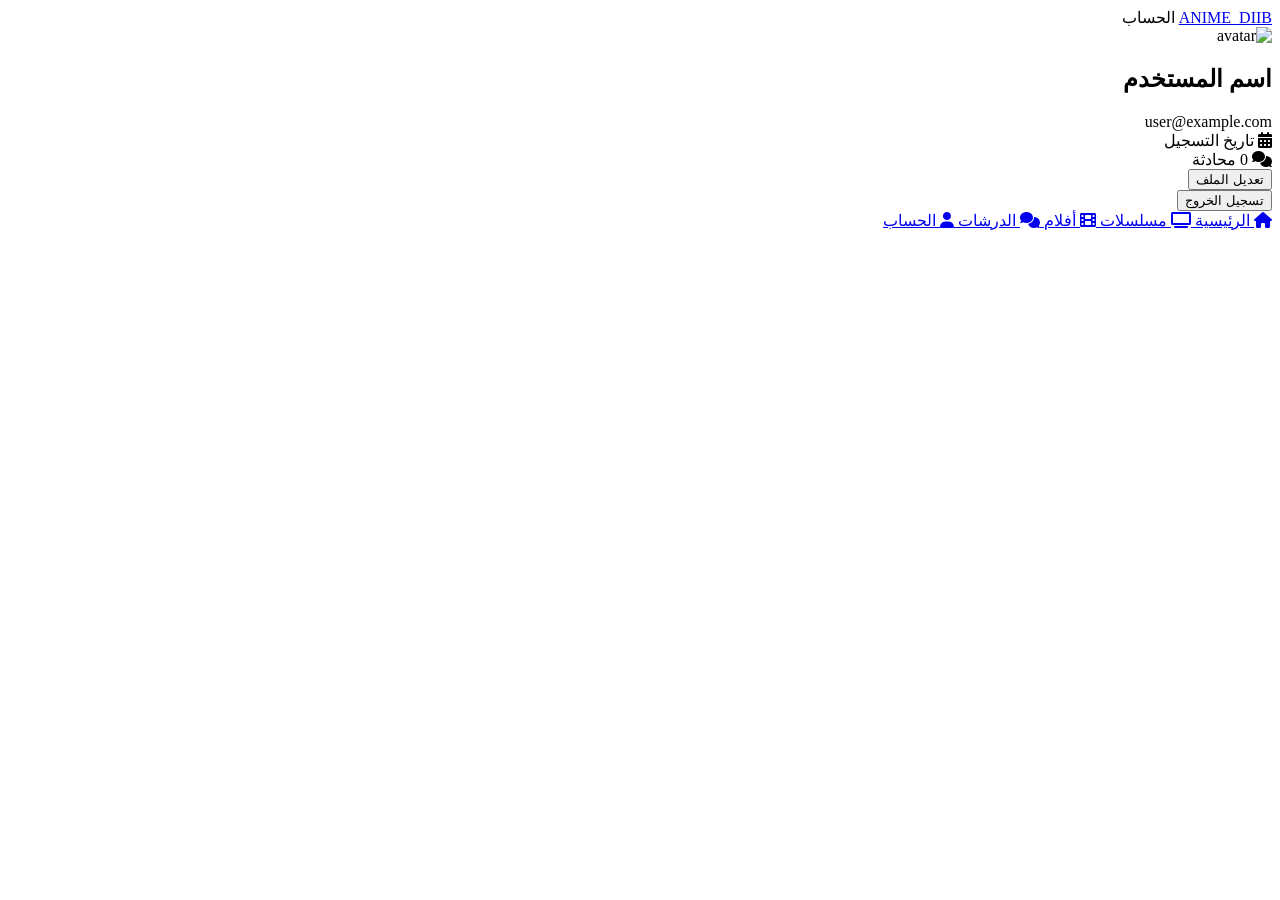
==== account.html @ 1adf1482 "Add files via upload" ====
<!DOCTYPE html>
<html lang="ar" dir="rtl">
<head>
    <meta charset="UTF-8">
    <meta name="viewport" content="width=device-width, initial-scale=1.0">
    <title>الحساب - ANIME_DIIB</title>
    <link rel="stylesheet" href="css/style.css">
    <link rel="stylesheet" href="https://cdnjs.cloudflare.com/ajax/libs/font-awesome/6.0.0-beta3/css/all.min.css">
</head>
<body>
    <div class="app-topbar">
        <div class="container topbar-content">
            <a href="index.html" class="topbar-logo">ANIME_DIIB</a>
            <span class="topbar-tagline">الحساب</span>
        </div>
    </div>

    <main class="container">
        <section class="section account-section">
            <div class="profile-card">
                <img id="account-avatar" src="https://placehold.co/120x120" alt="avatar" class="profile-avatar">
                <h2 id="account-name">اسم المستخدم</h2>
                <div class="account-email" id="account-email">user@example.com</div>
                <div class="account-stats">
                    <div class="stat-item">
                        <i class="fas fa-calendar-alt"></i>
                        <span id="account-joined">تاريخ التسجيل</span>
                    </div>
                    <div class="stat-item">
                        <i class="fas fa-comments"></i>
                        <span id="account-chats">0 محادثة</span>
                    </div>
                </div>
                <div class="account-actions">
                    <button id="edit-profile" class="btn primary">تعديل الملف</button>
                </div>
            </div>

            <div class="account-footer">
                <button id="logout" class="btn danger">تسجيل الخروج</button>
            </div>
        </section>
    </main>

        <!-- Edit profile modal -->
        <div id="edit-modal" class="modal" aria-hidden="true" style="display:none;">
            <div class="modal-content">
                <h3 id="edit-modal-title">تعديل الملف الشخصي</h3>
                <form id="edit-form">
                    <label>اسم المستخدم</label>
                    <input type="text" id="edit-name" placeholder="أدخل اسمك" required>
                    <label>رابط صورة الملف الشخصي (اختياري)</label>
                    <input type="url" id="edit-avatar-url" placeholder="أدخل رابط الصورة (مثل: https://example.com/image.jpg)">
                    <div style="margin:8px 0;"><img id="edit-avatar-preview" src="https://placehold.co/120x120" alt="preview" style="width:120px;height:120px;border-radius:8px;object-fit:cover;"/></div>
                    <div style="display:flex;gap:8px;justify-content:flex-end;margin-top:8px;">
                        <button type="button" id="edit-cancel" class="btn ghost">إلغاء</button>
                        <button type="submit" class="btn">حفظ</button>
                    </div>
                </form>
            </div>
        </div>

    <nav class="bottom-nav">
        <a href="index.html" class="nav-item">
            <i class="fas fa-home nav-icon"></i>
            <span class="nav-label">الرئيسية</span>
        </a>
        <a href="anime.html" class="nav-item">
            <i class="fas fa-tv nav-icon"></i>
            <span class="nav-label">مسلسلات</span>
        </a>
        <a href="movie.html" class="nav-item">
            <i class="fas fa-film nav-icon"></i>
            <span class="nav-label">أفلام</span>
        </a>
        <a href="chats.html" class="nav-item">
            <i class="fas fa-comments nav-icon"></i>
            <span class="nav-label">الدرشات</span>
        </a>
        <a href="account.html" class="nav-item active">
            <i class="fas fa-user nav-icon"></i>
            <span class="nav-label">الحساب</span>
        </a>
    </nav>

    <script src="js/config.js"></script>
    <script src="js/firebase-init.js"></script>
    <script src="js/account.js"></script>
    <script src="js/performance.js"></script>
</body>
</html>
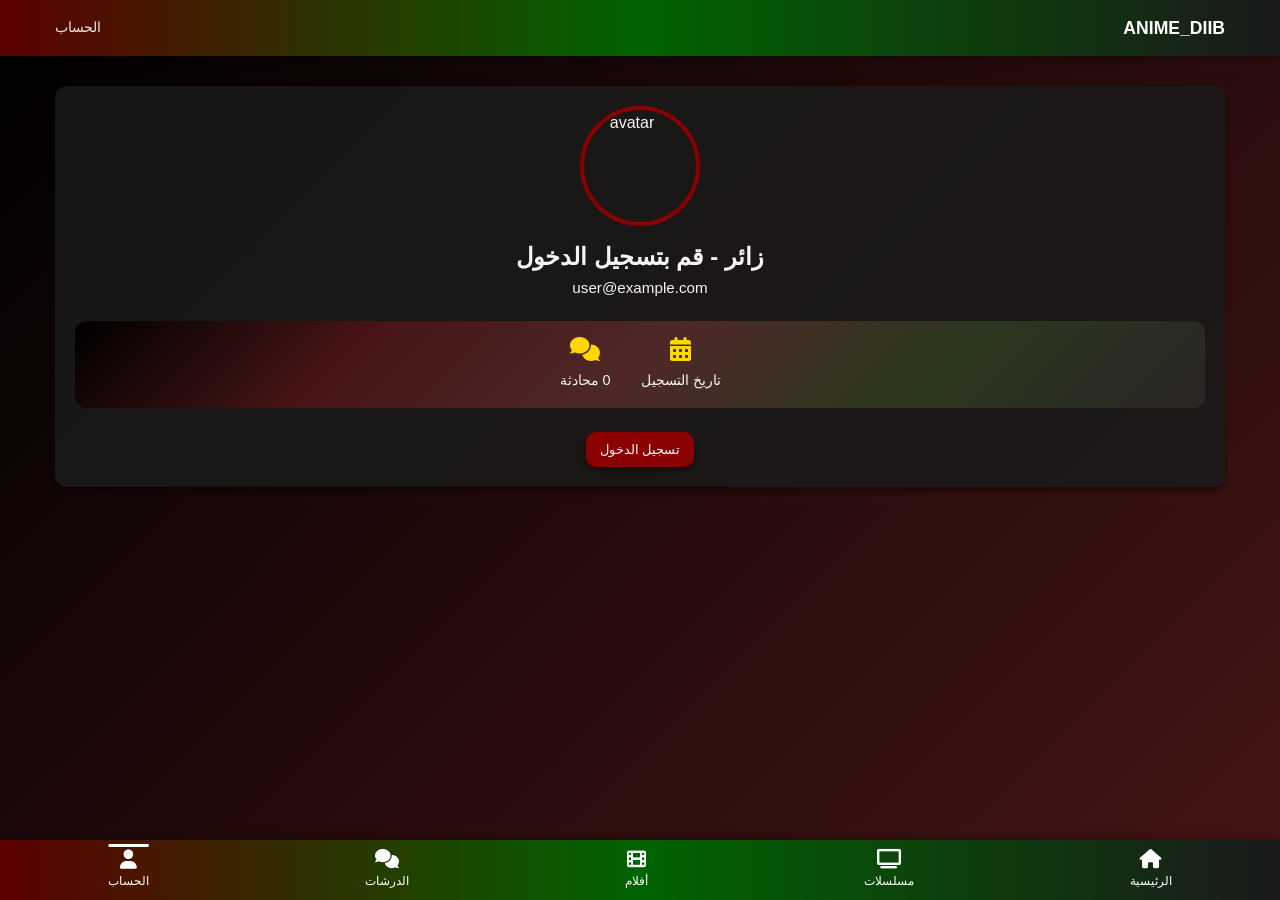
==== commit 5da6d296: "Update account.html" ====
--- a/account.html
+++ b/account.html
@@ -4,7 +4,7 @@
     <meta charset="UTF-8">
     <meta name="viewport" content="width=device-width, initial-scale=1.0">
     <title>الحساب - ANIME_DIIB</title>
-    <link rel="stylesheet" href="css/style.css">
+    <link rel="stylesheet" href="style.css">
     <link rel="stylesheet" href="https://cdnjs.cloudflare.com/ajax/libs/font-awesome/6.0.0-beta3/css/all.min.css">
 </head>
 <body>
@@ -83,9 +83,10 @@
         </a>
     </nav>
 
-    <script src="js/config.js"></script>
-    <script src="js/firebase-init.js"></script>
-    <script src="js/account.js"></script>
-    <script src="js/performance.js"></script>
+    <script src="config.js"></script>
+    <script src="firebase-init.js"></script>
+    <script src="account.js"></script>
+    <script src="performance.js"></script>
 </body>
 </html>
+
--- a/style.css
+++ b/style.css
@@ -0,0 +1,1259 @@
+/* ==========================================
+   ANIME_DIIB - ملف الأنماط الرئيسي
+   ========================================== */
+
+/* تنسيقات المحادثة العامة */
+.public-chat-banner {
+  background: linear-gradient(135deg, var(--primary-color), var(--primary-light));
+  color: white;
+  padding: 20px;
+  margin-bottom: 20px;
+  border-radius: 12px;
+  display: flex;
+  justify-content: space-between;
+  align-items: center;
+  box-shadow: var(--shadow);
+}
+
+.public-chat-info {
+  display: flex;
+  align-items: center;
+  gap: 15px;
+  font-size: 1.2rem;
+  font-weight: bold;
+}
+
+.public-chat-info i {
+  font-size: 1.5rem;
+  animation: pulse 2s infinite;
+}
+
+@keyframes pulse {
+  0%, 100% { transform: scale(1); opacity: 1; }
+  50% { transform: scale(1.1); opacity: 0.8; }
+}
+
+@keyframes gradientShift {
+  0% { background-position: 0% 50%; }
+  50% { background-position: 100% 50%; }
+  100% { background-position: 0% 50%; }
+}
+
+.join-public-chat {
+  background: linear-gradient(135deg, var(--primary-color), var(--secondary-color));
+  color: var(--text-light);
+  padding: 10px 20px;
+  border: none;
+  border-radius: 8px;
+  font-weight: bold;
+  cursor: pointer;
+  transition: var(--transition);
+  box-shadow: var(--shadow);
+}
+
+.join-public-chat:hover {
+  transform: translateY(-2px);
+  box-shadow: var(--shadow-hover);
+}
+
+/* تنسيقات رسائل المحادثة العامة */
+.message-header {
+  display: flex;
+  align-items: center;
+  gap: 8px;
+  margin-bottom: 4px;
+}
+
+.message-avatar {
+  width: 32px;
+  height: 32px;
+  border-radius: 50%;
+  cursor: pointer;
+  transition: transform 0.2s;
+  object-fit: cover;
+  border: 2px solid var(--primary-color);
+}
+
+.message-avatar:hover {
+  transform: scale(1.1);
+}
+
+.message-author {
+  font-size: 0.85rem;
+  color: var(--primary-light);
+  font-weight: bold;
+  margin-bottom: 5px;
+  padding: 0 10px;
+}
+
+.message-text {
+  padding: 10px;
+  border-radius: 8px;
+  background: var(--card-bg);
+  border: 1px solid var(--desc-border);
+  box-shadow: var(--shadow);
+  color: var(--text-color);
+}
+
+.message.me .message-author {
+  color: var(--accent-color);
+}
+
+.message.you .message-text {
+  background: var(--card-bg);
+  border: 1px solid var(--desc-border);
+}
+
+.message.me .message-text {
+  background: linear-gradient(135deg, var(--primary-color), var(--primary-light));
+  color: var(--text-light);
+  border-color: var(--primary-color);
+}
+
+.message.you .message-header {
+  flex-direction: row;
+}
+
+.message.me .message-header {
+  flex-direction: row-reverse;
+}
+
+/* تنسيقات عناصر الأصدقاء القابلة للنقر */
+.friend-item {
+  transition: var(--transition);
+  border-radius: 8px;
+  padding: 10px;
+  margin-bottom: 10px;
+}
+
+.friend-item:hover {
+  background: var(--desc-bg);
+  transform: translateX(-5px);
+  box-shadow: var(--shadow);
+}
+
+.friend-item:active {
+  transform: translateX(-3px);
+}
+
+/* تنسيقات تبويبات المصادقة */
+.auth-tabs {
+  display: flex;
+  gap: 10px;
+  margin-bottom: 20px;
+  border-bottom: 2px solid var(--desc-border);
+}
+
+.auth-tab {
+  flex: 1;
+  padding: 10px;
+  background: none;
+  border: none;
+  cursor: pointer;
+  font-size: 16px;
+  color: var(--text-color);
+  transition: var(--transition);
+  border-bottom: 3px solid transparent;
+  margin-bottom: -2px;
+}
+
+.auth-tab:hover {
+  color: var(--primary-color);
+}
+
+.auth-tab.active {
+  color: var(--primary-color);
+  border-bottom-color: var(--primary-color);
+  font-weight: bold;
+}
+
+/* المتغيرات الأساسية للألوان */
+:root {
+  /* درجات الأحمر */
+  --primary-color: #8B0000; /* أحمر داكن */
+  --primary-light: #A52A2A;
+  --primary-dark: #5C0000;
+  
+  /* درجات الأخضر */
+  --secondary-color: #006400; /* أخضر داكن */
+  --secondary-light: #228B22;
+  --secondary-dark: #004400;
+
+  /* درجات الأصفر */
+  --accent-color: #FFD700; /* أصفر ذهبي */
+  --accent-light: #FFEB3B;
+  --accent-dark: #FFA500;
+  
+  /* درجات الأسود */
+  --dark-color: #1a1a1a;
+  --dark-light: #2d2d2d;
+  --dark-medium: #404040;
+  
+  --text-color: #f5f5f5;
+  --text-light: #ffffff;
+  --text-muted: #b0b0b0;
+  
+  /* خلفيات بتدرجات من الأحمر والأخضر والأصفر */
+  --bg-color: linear-gradient(135deg,  #000000 0%, #471515 25%,  #4e2828 50%, #2b381e 75%,  #2a2525 100%);
+  --bg-solid: var(--primary-dark);
+  --card-bg: rgba(26, 26, 26, 0.85);
+  --card-bg-hover: rgba(45, 45, 45, 0.9);
+  --desc-bg: rgba(45, 26, 26, 0.9);
+  --desc-border: rgba(139, 0, 0, 0.3);
+  
+  --shadow: 0 4px 6px rgba(0, 0, 0, 0.4);
+  --shadow-hover: 0 8px 12px rgba(0, 0, 0, 0.5);
+  --transition: all 0.3s ease;
+  --nav-height: 60px;
+  --topbar-height: 56px;
+}
+
+/* الوضع الداكن */
+[data-theme="dark"] {
+  --text-color: #f5f5f5;
+  --text-light: #ffffff;
+  --text-muted: #b0b0b0;
+  --bg-color: linear-gradient(135deg, var(--primary-dark) 0%, var(--primary-color) 25%, var(--secondary-color) 50%, #FFD700 75%, var(--primary-dark) 100%);
+  --bg-solid: var(--primary-dark);
+  --card-bg: rgba(20, 20, 20, 0.9);
+  --card-bg-hover: rgba(30, 30, 30, 0.95);
+  --desc-bg: rgba(30, 15, 15, 0.9);
+  --desc-border: rgba(139, 0, 0, 0.4);
+  --shadow: 0 4px 8px rgba(0, 0, 0, 0.6);
+  --shadow-hover: 0 8px 16px rgba(0, 0, 0, 0.7);
+}
+
+/* تنسيقات عامة */
+* {
+  margin: 0;
+  padding: 0;
+  box-sizing: border-box;
+}
+
+body {
+  font-family: 'Segoe UI', Tahoma, Geneva, Verdana, sans-serif;
+  background: var(--bg-color);
+  background-attachment: fixed;
+  background-size: 400% 400%;
+  animation: gradientShift 15s ease infinite;
+  color: var(--text-color);
+  line-height: 1.6;
+  transition: var(--transition);
+  padding-bottom: var(--nav-height); /* مسافة للتنقل السفلي */
+  padding-top: var(--topbar-height); /* مساحة للشريط العلوي الثابت */
+}
+
+.container {
+  max-width: 1200px;
+  margin: 0 auto;
+  padding: 0 15px;
+}
+
+a {
+  text-decoration: none;
+  color: inherit;
+  transition: var(--transition);
+}
+
+ul {
+  list-style: none;
+}
+
+img {
+  max-width: 100%;
+  height: auto;
+  display: block;
+}
+
+/* الرأس */
+header {
+  background: linear-gradient(135deg, var(--primary-color), var(--secondary-color));
+  color: var(--text-light);
+  padding: 20px 0;
+  position: relative;
+  overflow: hidden;
+}
+
+header::before {
+  content: '';
+  position: absolute;
+  top: 0;
+  left: 0;
+  right: 0;
+  bottom: 0;
+  background: url('data:image/svg+xml;utf8,<svg xmlns="http://www.w3.org/2000/svg" width="100" height="100" viewBox="0 0 100 100"><rect width="100" height="100" fill="none"/><circle cx="50" cy="50" r="40" stroke="rgba(255,255,255,0.1)" stroke-width="2" fill="none"/></svg>');
+  background-size: 100px 100px;
+  opacity: 0.3;
+  pointer-events: none;
+}
+
+.header-content {
+  position: relative;
+  z-index: 1;
+  text-align: center;
+}
+
+.logo {
+  font-size: 2.5rem;
+  font-weight: bold;
+  margin-bottom: 10px;
+  text-transform: uppercase;
+  letter-spacing: 2px;
+  text-shadow: 2px 2px 4px rgba(0, 0, 0, 0.3);
+}
+
+.tagline {
+  font-size: 1.2rem;
+  opacity: 0.9;
+}
+
+/* شريط البحث */
+.search-container {
+  margin: 20px 0;
+  position: relative;
+}
+
+.search-input {
+  width: 100%;
+  padding: 12px 45px 12px 15px;
+  border: 2px solid var(--desc-border);
+  border-radius: 25px;
+  background: var(--card-bg);
+  color: var(--text-color);
+  font-size: 1rem;
+  box-shadow: var(--shadow);
+  transition: var(--transition);
+}
+
+.search-input:focus {
+  outline: none;
+  border-color: var(--primary-color);
+  box-shadow: 0 2px 15px rgba(139, 0, 0, 0.3);
+}
+
+.search-input::placeholder {
+  color: var(--text-muted);
+}
+
+.search-icon {
+  position: absolute;
+  right: 15px;
+  top: 50%;
+  transform: translateY(-50%);
+  color: var(--accent-color);
+}
+
+/* الأقسام */
+.section {
+  margin: 30px 0;
+}
+
+.section-title {
+  font-size: 1.5rem;
+  margin-bottom: 20px;
+  padding-bottom: 10px;
+  border-bottom: 2px solid var(--primary-color);
+  display: flex;
+  justify-content: space-between;
+  align-items: center;
+}
+
+.view-all {
+  font-size: 0.9rem;
+  color: var(--accent-color);
+}
+
+/* البطاقات */
+.cards-grid {
+  display: grid;
+  grid-template-columns: repeat(auto-fill, minmax(150px, 1fr));
+  gap: 15px;
+}
+
+.anime-card {
+  background: var(--card-bg);
+  border: 1px solid var(--desc-border);
+  border-radius: 10px;
+  overflow: hidden;
+  box-shadow: var(--shadow);
+  transition: var(--transition);
+  cursor: pointer;
+  position: relative;
+}
+
+.anime-card::before {
+  content: '';
+  position: absolute;
+  top: 0;
+  left: 0;
+  right: 0;
+  height: 3px;
+  background: linear-gradient(90deg, var(--primary-color), var(--secondary-color));
+  opacity: 0;
+  transition: var(--transition);
+}
+
+.anime-card:hover {
+  transform: translateY(-5px);
+  box-shadow: var(--shadow-hover);
+  background: var(--card-bg-hover);
+}
+
+.anime-card:hover::before {
+  opacity: 1;
+}
+
+.anime-cover {
+  position: relative;
+  padding-top: 140%; /* نسبة العرض للارتفاع */
+  overflow: hidden;
+}
+
+.anime-cover img {
+  position: absolute;
+  top: 0;
+  left: 0;
+  width: 100%;
+  height: 100%;
+  object-fit: cover;
+  transition: var(--transition);
+}
+
+.anime-card:hover .anime-cover img {
+  transform: scale(1.05);
+}
+
+.anime-info {
+  padding: 10px;
+}
+
+.anime-title {
+  font-size: 0.95rem;
+  margin-bottom: 5px;
+  white-space: nowrap;
+  overflow: hidden;
+  text-overflow: ellipsis;
+}
+
+.anime-meta {
+  display: flex;
+  justify-content: space-between;
+  font-size: 0.8rem;
+  color: var(--accent-color);
+}
+
+.anime-rating {
+  display: flex;
+  align-items: center;
+}
+
+.anime-rating::before {
+  content: '★';
+  margin-right: 3px;
+}
+
+/* صفحة التفاصيل */
+.details-header {
+  position: relative;
+  min-height: 180px;
+  height: auto;
+  overflow: visible;
+  padding: 12px 0 18px;
+  background-size: cover;
+}
+
+/* زر الرجوع */
+.back-button {
+  position: absolute;
+  top: 20px;
+  right: 20px;
+  width: 40px;
+  height: 40px;
+  background-color: rgba(255, 255, 255, 0.2);
+  color: var(--text-light);
+  border: none;
+  border-radius: 50%;
+  cursor: pointer;
+  display: flex;
+  align-items: center;
+  justify-content: center;
+  z-index: 40;
+  transition: var(--transition);
+}
+
+.back-button:hover {
+  background-color: rgba(255, 255, 255, 0.3);
+  transform: translateX(-5px);
+}
+
+.details-background {
+  position: absolute;
+  top: 0;
+  left: 0;
+  width: 100%;
+  height: 100%;
+  object-fit: cover;
+  filter: brightness(0.5);
+  pointer-events: none;
+  z-index: 0;
+}
+
+.details-content {
+  position: relative;
+  z-index: 2;
+  padding: 20px;
+  display: flex;
+  flex-direction: column;
+  align-items: center;
+  text-align: center;
+  color: var(--text-light);
+}
+
+.details-info {
+  width: 100%;
+  box-sizing: border-box;
+}
+
+.details-cover {
+  width: 150px;
+  height: 220px;
+  border-radius: 10px;
+  box-shadow: 0 5px 15px rgba(0, 0, 0, 0.3);
+  margin-bottom: 15px;
+}
+
+.details-title {
+  font-size: 1.8rem;
+  margin-bottom: 10px;
+}
+
+.details-meta {
+  display: flex;
+  gap: 15px;
+  margin-bottom: 15px;
+  justify-content: center;
+  align-items: center;
+  flex-wrap: wrap;
+}
+
+.details-genre {
+  display: flex;
+  flex-wrap: wrap;
+  justify-content: center;
+  gap: 8px;
+  margin-bottom: 15px;
+}
+
+.genre-tag {
+  background-color: rgba(255, 255, 255, 0.2);
+  padding: 4px 10px;
+  border-radius: 15px;
+  font-size: 0.85rem;
+}
+
+.details-description {
+  max-width: 820px;
+  margin: 12px auto 20px;
+  line-height: 1.7;
+  color: var(--text-color);
+  text-align: center;
+  background-color: var(--desc-bg);
+  border: 1px solid var(--desc-border);
+  padding: 12px 16px;
+  border-radius: 10px;
+  box-shadow: 0 6px 18px rgba(0,0,0,0.06);
+}
+
+/* قائمة الحلقات */
+.episodes-container {
+  padding: 20px;
+}
+
+.episodes-grid {
+  display: grid;
+  grid-template-columns: repeat(auto-fill, minmax(120px, 1fr));
+  gap: 10px;
+}
+
+.episode-card {
+  background: var(--card-bg);
+  border: 1px solid var(--desc-border);
+  border-radius: 8px;
+  overflow: hidden;
+  box-shadow: var(--shadow);
+  transition: var(--transition);
+  cursor: pointer;
+  text-align: center;
+  padding: 15px 10px;
+  position: relative;
+}
+
+.episode-card::before {
+  content: '';
+  position: absolute;
+  top: 0;
+  left: 0;
+  right: 0;
+  height: 2px;
+  background: linear-gradient(90deg, var(--secondary-color), var(--primary-color));
+  opacity: 0;
+  transition: var(--transition);
+}
+
+.episode-card:hover {
+  transform: translateY(-3px);
+  box-shadow: var(--shadow-hover);
+  background: var(--card-bg-hover);
+}
+
+.episode-card:hover::before {
+  opacity: 1;
+}
+
+.episode-number {
+  display: block;
+  font-size: 1.2rem;
+  font-weight: bold;
+  color: var(--accent-color);
+  margin-bottom: 5px;
+}
+
+.episode-title {
+  font-size: 0.85rem;
+}
+
+/* صفحة المشاهدة */
+.watch-container {
+  padding: 20px;
+}
+
+.video-wrapper {
+  position: relative;
+  padding-bottom: 56.25%; /* نسبة العرض للارتفاع 16:9 */
+  height: 0;
+  overflow: hidden;
+  background-color: #000;
+  border-radius: 10px;
+  box-shadow: 0 5px 15px rgba(0, 0, 0, 0.2);
+  margin-bottom: 20px;
+}
+
+/* ----- درشات ونافذة تسجيل الدخول ----- */
+.modal {
+  position: fixed;
+  inset: 0;
+  display: none;
+  align-items: center;
+  justify-content: center;
+  background: rgba(0,0,0,0.7);
+  z-index: 1000;
+  padding: 20px;
+}
+.modal[aria-hidden="false"] { display: flex; }
+.modal-content {
+  background: var(--card-bg);
+  border: 1px solid var(--desc-border);
+  color: var(--text-color);
+  width: 380px;
+  max-width: 100%;
+  border-radius: 12px;
+  padding: 18px;
+  box-shadow: var(--shadow-hover);
+  text-align: center;
+}
+.modal-content h3 { margin-bottom: 12px; }
+.modal-content label { display:block; text-align:right; margin:8px 0 4px; font-size:0.95rem; }
+.modal-content input { width:100%; padding:10px; border-radius:8px; border:1px solid var(--desc-border); margin-bottom:8px; }
+.btn { background: linear-gradient(135deg, var(--primary-color), var(--primary-light)); color: var(--text-light); border: none; padding: 10px 14px; border-radius: 10px; cursor: pointer; transition: var(--transition); box-shadow: var(--shadow); }
+.btn:hover { transform: translateY(-2px); box-shadow: var(--shadow-hover); }
+.btn.ghost { background: transparent; border: 1px solid var(--desc-border); color: var(--text-color); }
+
+/* Tabs */
+.tabs { display:flex; gap:8px; margin-bottom:12px; }
+.tab { flex:1; padding:10px 12px; border-radius:10px; background: var(--card-bg); border:1px solid var(--desc-border); cursor:pointer; text-align:center; transition: var(--transition); }
+.tab:hover { background: var(--card-bg-hover); }
+.tab.active { background: linear-gradient(135deg, var(--primary-color), var(--secondary-color)); color: var(--text-light); border-color: transparent; }
+
+.messages-list, .friends-list { display:flex; flex-direction:column; gap:10px; }
+.friend-item, .chat-item { display:flex; gap:12px; align-items:center; padding:10px; background: var(--card-bg); border:1px solid var(--desc-border); border-radius:10px; box-shadow: var(--shadow); cursor:pointer; transition: var(--transition); }
+.friend-item:hover, .chat-item:hover { background: var(--card-bg-hover); box-shadow: var(--shadow-hover); }
+.friend-avatar { width:56px; height:56px; border-radius:50%; object-fit:cover; }
+.friend-meta { flex:1; display:flex; justify-content:space-between; align-items:center; gap:10px; }
+.friend-meta strong { display:block; }
+.friend-actions .btn { padding:6px 10px; font-size:0.9rem; }
+.last-msg { font-size:0.85rem; color:var(--text-color); opacity:0.8; }
+
+/* Profile card */
+.profile-card { 
+  text-align:center; 
+  padding:20px; 
+  background:var(--card-bg); 
+  border-radius:12px; 
+  box-shadow:var(--shadow);
+  margin-bottom: 20px;
+}
+
+.profile-avatar { 
+  width:120px; 
+  height:120px; 
+  border-radius:50%; 
+  object-fit:cover; 
+  margin:0 auto 12px;
+  border: 4px solid var(--primary-color);
+  transition: transform 0.3s;
+}
+
+.profile-avatar:hover {
+  transform: scale(1.05);
+}
+
+.account-email {
+  color: var(--desc-color);
+  font-size: 0.95rem;
+  margin-bottom: 20px;
+}
+
+.account-stats {
+  display: flex;
+  justify-content: center;
+  gap: 30px;
+  margin-bottom: 24px;
+  padding: 16px;
+  background: var(--bg-color);
+  border-radius: 12px;
+}
+
+.stat-item {
+  display: flex;
+  flex-direction: column;
+  align-items: center;
+  gap: 8px;
+}
+
+.stat-item i {
+  font-size: 1.5rem;
+  color: var(--accent-color);
+}
+
+.stat-item span {
+  font-size: 0.9rem;
+  color: var(--desc-color);
+}
+
+.account-footer {
+  margin-top: 30px;
+  text-align: center;
+}
+
+.btn.primary {
+  background: var(--primary-color);
+  color: var(--text-light);
+}
+
+.btn.danger {
+  background: #ff4757;
+  color: white;
+  opacity: 0.7;
+  transition: all 0.3s;
+}
+
+.btn.danger:hover {
+  opacity: 1;
+  transform: translateY(-2px);
+}
+
+/* Chatroom layout */
+.chatroom-container { display:flex; flex-direction:column; height: calc(100vh - var(--topbar-height) - var(--nav-height) - 40px); gap:10px; }
+.messages-window { flex:1; overflow:auto; padding:12px; display:flex; flex-direction:column; gap:8px; }
+.message { max-width:70%; padding:10px; border-radius:12px; background:var(--card-bg); border:1px solid var(--desc-border); box-shadow:var(--shadow); margin-bottom:12px; }
+.message.me { margin-left:auto; background: linear-gradient(135deg, var(--primary-color), var(--primary-light)); color:var(--text-light); border-color: var(--primary-color); }
+.message.you { margin-right:auto; background:var(--card-bg); border:1px solid var(--desc-border); }
+
+.input-row { display:flex; gap:8px; padding:8px; align-items:center; background: var(--card-bg); border-radius:12px; border:1px solid var(--desc-border); }
+.message-input { flex:1; padding:10px; border-radius:20px; border:1px solid var(--desc-border); background: var(--bg-solid); color: var(--text-color); }
+.send-btn { padding:10px 12px; border-radius:12px; background: linear-gradient(135deg, var(--primary-color), var(--secondary-color)); color: var(--text-light); border:none; }
+
+/* small screens */
+@media (max-width:600px) {
+  .modal-content { width: 100%; }
+  .friend-avatar { width:48px; height:48px; }
+  .profile-avatar { width:96px; height:96px; }
+}
+.video-wrapper video {
+  position: absolute;
+  top: 0;
+  left: 0;
+  width: 100%;
+  height: 100%;
+}
+
+.video-info {
+  background: var(--card-bg);
+  border: 1px solid var(--desc-border);
+  border-radius: 10px;
+  padding: 15px;
+  box-shadow: var(--shadow);
+  margin-bottom: 20px;
+  transition: var(--transition);
+}
+
+.video-info:hover {
+  box-shadow: var(--shadow-hover);
+}
+
+.video-title {
+  font-size: 1.3rem;
+  margin-bottom: 10px;
+}
+
+.video-actions {
+  display: flex;
+  gap: 10px;
+  margin-top: 15px;
+}
+
+.action-btn {
+  background: linear-gradient(135deg, var(--primary-color), var(--secondary-color));
+  color: var(--text-light);
+  border: none;
+  padding: 8px 15px;
+  border-radius: 5px;
+  cursor: pointer;
+  transition: var(--transition);
+  box-shadow: var(--shadow);
+}
+
+.action-btn:hover {
+  transform: translateY(-2px);
+  box-shadow: var(--shadow-hover);
+}
+
+/* قائمة الحلقات الجانبية */
+.episodes-sidebar {
+  background: var(--card-bg);
+  border: 1px solid var(--desc-border);
+  border-radius: 10px;
+  padding: 15px;
+  box-shadow: var(--shadow);
+  transition: var(--transition);
+}
+
+.episodes-sidebar:hover {
+  box-shadow: var(--shadow-hover);
+}
+
+.episodes-list {
+  max-height: 300px;
+  overflow-y: auto;
+}
+
+.episode-item {
+  padding: 10px;
+  border-bottom: 1px solid var(--desc-border);
+  cursor: pointer;
+  transition: var(--transition);
+  display: flex;
+  align-items: center;
+  border-radius: 5px;
+}
+
+.episode-item:hover {
+  background: var(--card-bg-hover);
+  transform: translateX(-3px);
+}
+
+.episode-item.active {
+  background: linear-gradient(135deg, rgba(139, 0, 0, 0.2), rgba(0, 100, 0, 0.2));
+  border-right: 3px solid var(--primary-color);
+}
+
+.episode-number-small {
+  display: inline-block;
+  width: 30px;
+  height: 30px;
+  line-height: 30px;
+  text-align: center;
+  background: linear-gradient(135deg, var(--primary-color), var(--secondary-color));
+  color: var(--text-light);
+  border-radius: 50%;
+  margin-right: 10px;
+  box-shadow: var(--shadow);
+}
+
+.episode-title-small {
+  flex: 1;
+}
+
+/* الروابط الاجتماعية */
+.social-links {
+  display: flex;
+  justify-content: center;
+  gap: 15px;
+  margin: 20px 0;
+}
+
+.social-link {
+  display: flex;
+  align-items: center;
+  justify-content: center;
+  width: 50px;
+  height: 50px;
+  border-radius: 50%;
+  background: linear-gradient(135deg, var(--primary-color), var(--secondary-color));
+  color: var(--text-light);
+  font-size: 1.2rem;
+  transition: var(--transition);
+  text-decoration: none;
+  box-shadow: var(--shadow);
+}
+
+.social-link:hover {
+  transform: translateY(-5px) scale(1.1);
+  box-shadow: var(--shadow-hover);
+}
+
+/* زر العودة للأعلى */
+.back-to-top {
+  position: fixed;
+  bottom: 80px;
+  right: 20px;
+  width: 40px;
+  height: 40px;
+  background: linear-gradient(135deg, var(--primary-color), var(--secondary-color));
+  color: var(--text-light);
+  border: none;
+  border-radius: 50%;
+  cursor: pointer;
+  display: flex;
+  align-items: center;
+  justify-content: center;
+  box-shadow: var(--shadow);
+  opacity: 0;
+  visibility: hidden;
+  transition: var(--transition);
+  z-index: 99;
+}
+
+.back-to-top.visible {
+  opacity: 1;
+  visibility: visible;
+}
+
+.back-to-top:hover {
+  transform: translateY(-3px) scale(1.1);
+  box-shadow: var(--shadow-hover);
+}
+
+/* التنقل السفلي */
+.bottom-nav {
+  position: fixed;
+  bottom: 0;
+  left: 0;
+  width: 100%;
+  height: var(--nav-height);
+  background: linear-gradient(90deg, var(--primary-dark) 0%, var(--secondary-color) 50%, var(--dark-color) 100%);
+  box-shadow: 0 -2px 10px rgba(0, 0, 0, 0.3);
+  display: flex;
+  justify-content: space-around;
+  align-items: center;
+  z-index: 200;
+}
+
+.nav-item {
+  display: flex;
+  flex-direction: column;
+  align-items: center;
+  justify-content: center;
+  color: var(--text-light);
+  padding: 5px;
+  transition: var(--transition);
+  position: relative;
+}
+
+.nav-item::before {
+  content: '';
+  position: absolute;
+  top: 0;
+  left: 50%;
+  transform: translateX(-50%);
+  width: 0;
+  height: 3px;
+  background: var(--text-light);
+  transition: var(--transition);
+}
+
+.nav-item:hover {
+  color: var(--text-light);
+  opacity: 1;
+  transform: translateY(-2px);
+}
+
+.nav-item:hover::before {
+  width: 60%;
+}
+
+.nav-item.active {
+  color: var(--text-light);
+}
+
+.nav-item.active::before {
+  width: 80%;
+}
+
+.nav-icon {
+  font-size: 1.2rem;
+  margin-bottom: 3px;
+}
+
+.nav-label {
+  font-size: 0.75rem;
+}
+
+/* تبديل الوضع الداكن */
+.theme-toggle {
+  position: absolute;
+  top: 20px;
+  right: 20px;
+  left: auto;
+  background: rgba(255, 255, 255, 0.15);
+  color: var(--text-light);
+  border: 1px solid rgba(255, 255, 255, 0.3);
+  border-radius: 50%;
+  width: 40px;
+  height: 40px;
+  z-index: 40;
+  cursor: pointer;
+  display: flex;
+  align-items: center;
+  justify-content: center;
+  transition: var(--transition);
+  box-shadow: var(--shadow);
+}
+
+.theme-toggle:hover {
+  background: rgba(255, 255, 255, 0.25);
+  transform: rotate(180deg);
+  box-shadow: var(--shadow-hover);
+}
+
+
+
+/* في صفحة التفاصيل: نضع زر الوضع قليلاً إلى اليسار حتى لا يتداخل مع زر العودة */
+.details-header .theme-toggle {
+  right: 70px;
+}
+
+/* استجابة للشاشات الكبيرة */
+@media (min-width: 768px) {
+  .cards-grid {
+    grid-template-columns: repeat(auto-fill, minmax(180px, 1fr));
+    gap: 20px;
+  }
+
+  .details-content {
+    flex-direction: row;
+    text-align: left;
+    align-items: flex-start;
+  }
+
+  .details-info {
+    width: calc(100% - 190px);
+    padding-left: 20px;
+  }
+  .details-cover {
+    margin-right: 30px;
+    margin-bottom: 0;
+  }
+
+  .details-title {
+    font-size: 2.2rem;
+  }
+
+  .details-genre {
+    justify-content: flex-start;
+  }
+
+  .episodes-grid {
+    grid-template-columns: repeat(auto-fill, minmax(150px, 1fr));
+  }
+
+  .watch-container {
+    display: grid;
+    grid-template-columns: 2fr 1fr;
+    gap: 20px;
+  }
+
+  .video-wrapper {
+    margin-bottom: 0;
+  }
+}
+
+/* تحسين تنسيق صفحة التفاصيل على الشاشات الصغيرة */
+@media (max-width: 767px) {
+  .details-header {
+    padding: 12px 8px 20px;
+    min-height: 160px;
+  }
+
+  .details-content {
+    padding: 10px;
+    text-align: center;
+  }
+
+  .details-cover {
+    width: 110px;
+    height: 165px;
+    margin-bottom: 12px;
+  }
+
+  .details-title {
+    font-size: 1.4rem;
+    margin-top: 6px;
+  }
+
+  .details-meta {
+    gap: 8px;
+    font-size: 0.85rem;
+  }
+
+  .details-description {
+    padding: 10px 12px;
+    font-size: 0.95rem;
+    text-align: center;
+    max-width: 96%;
+  }
+}
+
+/* تحسين أزرار الرجوع والوضع على الشاشات الصغيرة */
+@media (max-width: 480px) {
+  .back-button, .theme-toggle {
+    width: 48px;
+    height: 48px;
+  }
+
+  /* في صفحة التفاصيل نزح زر الوضع قليلاً أكثر لعدم التداخل */
+  .details-header .theme-toggle {
+    right: 90px;
+  }
+
+  .back-button {
+    right: 16px;
+    top: 16px;
+  }
+}
+
+/* تأثيرات التحميل */
+.lazy-load {
+  opacity: 0;
+  transition: opacity 0.3s;
+}
+
+.lazy-load.loaded {
+  opacity: 1;
+}
+
+/* رسالة التحميل */
+.loading {
+  text-align: center;
+  padding: 40px 20px;
+  color: var(--text-color);
+}
+
+.loading::after {
+  content: '';
+  display: block;
+  width: 40px;
+  height: 40px;
+  margin: 20px auto 0;
+  border: 4px solid rgba(139, 0, 0, 0.1);
+  border-top-color: var(--primary-color);
+  border-radius: 50%;
+  animation: spin 1s linear infinite;
+}
+
+@keyframes spin {
+  to {
+    transform: rotate(360deg);
+  }
+}
+
+/* رسالة الخطأ */
+.error-message {
+  text-align: center;
+  padding: 40px 20px;
+  color: var(--accent-color);
+}
+
+/* فلتر التصنيفات */
+.genre-filter {
+  display: flex;
+  flex-wrap: wrap;
+  gap: 10px;
+  margin-bottom: 20px;
+}
+
+.filter-btn {
+  background: var(--card-bg);
+  border: 1px solid var(--desc-border);
+  color: var(--text-color);
+  padding: 6px 15px;
+  border-radius: 20px;
+  cursor: pointer;
+  transition: var(--transition);
+  font-size: 0.85rem;
+  box-shadow: var(--shadow);
+}
+
+.filter-btn:hover {
+  background: var(--card-bg-hover);
+  transform: translateY(-2px);
+  box-shadow: var(--shadow-hover);
+}
+
+.filter-btn.active {
+  background: linear-gradient(135deg, var(--primary-color), var(--secondary-color));
+  color: var(--text-light);
+  border-color: transparent;
+}
+
+
+
+
+/* الشريط العلوي الثابت */
+.app-topbar {
+  position: fixed;
+  top: 0;
+  left: 0;
+  right: 0;
+  height: var(--topbar-height);
+  background: linear-gradient(90deg, var(--primary-dark) 0%, var(--secondary-color) 50%, var(--dark-color) 100%);
+  display: flex;
+  align-items: center;
+  z-index: 250;
+  box-shadow: 0 2px 8px rgba(0,0,0,0.3);
+}
+
+.app-topbar .topbar-content {
+  display: flex;
+  align-items: center;
+  justify-content: space-between;
+  width: 100%;
+}
+
+.topbar-logo {
+  font-size: 1.1rem;
+  font-weight: 700;
+  color: #ffffff;
+  text-decoration: none;
+}
+
+.topbar-tagline {
+  font-size: 0.9rem;
+  color: rgba(255,255,255,0.95);
+  opacity: 0.95;
+}
+
+/* TEMP: اخفاء زر الوضع الداكن مؤقتاً */
+.theme-toggle {
+  display: none !important;
+}
